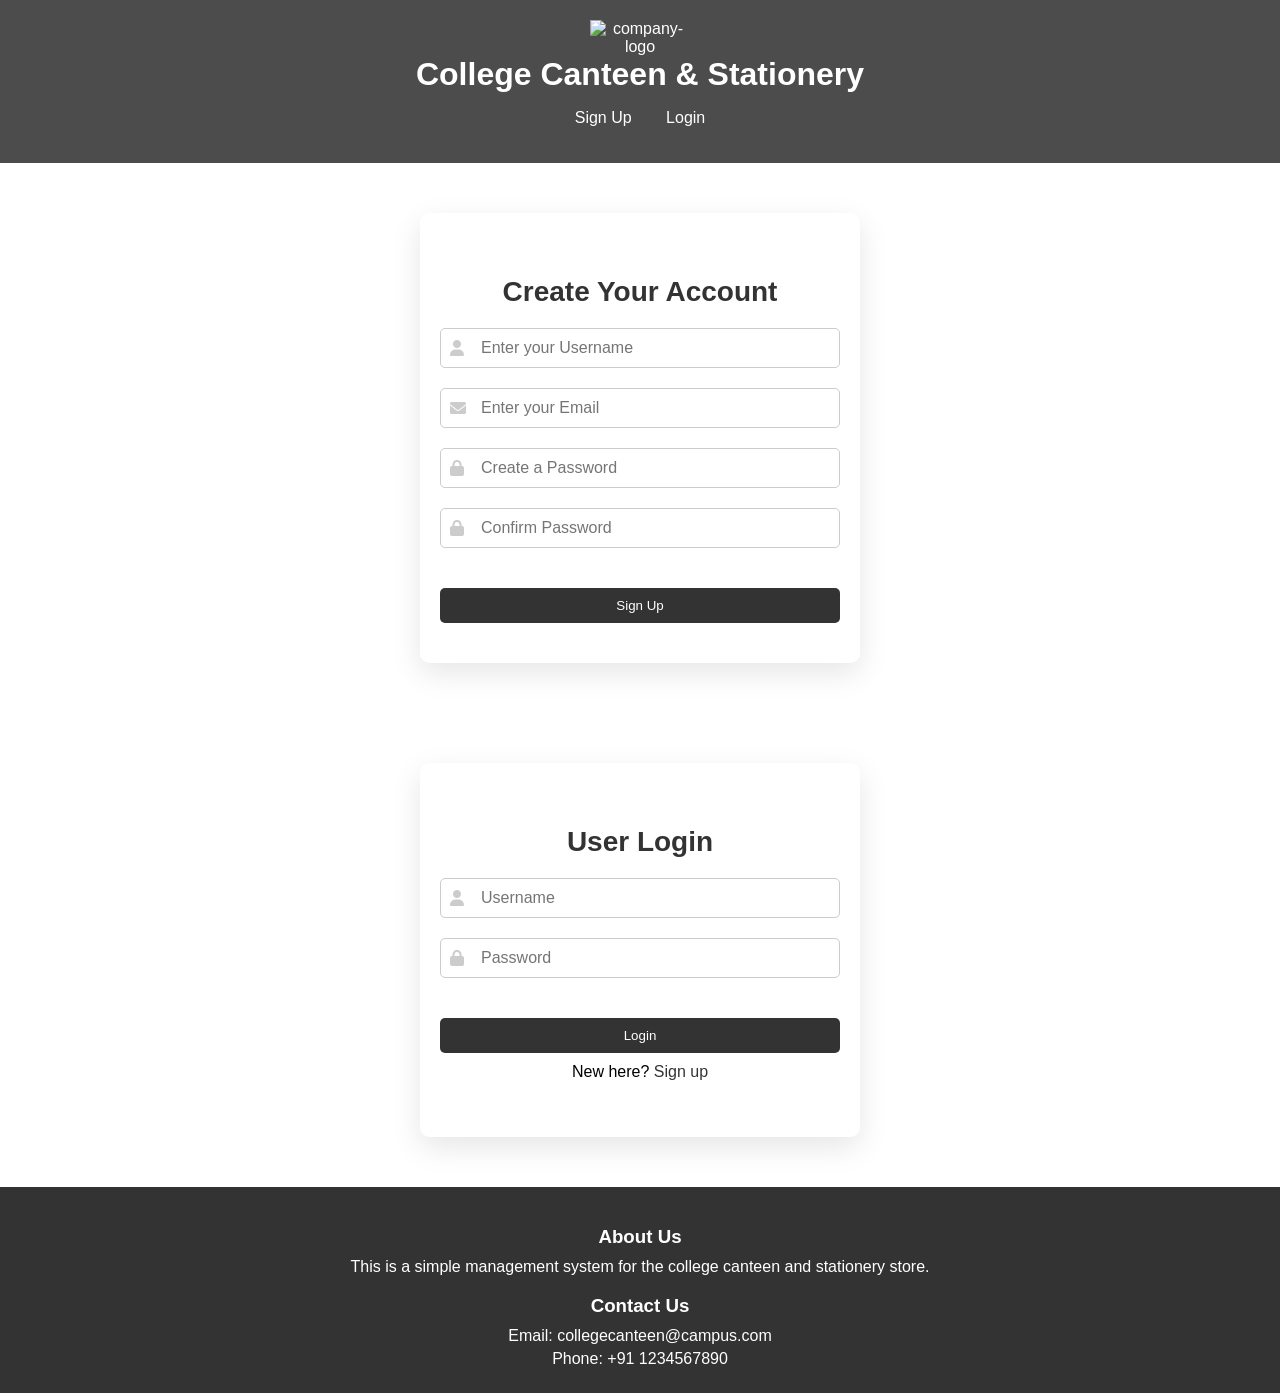
==== index.html @ ccd3e04f "Update and rename signup.html to index.html" ====
<!DOCTYPE html>
<html lang="en">
<head>
    <meta charset="UTF-8">
    <meta name="viewport" content="width=device-width, initial-scale=1.0">
    <title>College Canteen & Stationery Management</title>
    <link rel="stylesheet" href="style1.css">
    <link rel="icon" href="https://encrypted-tbn0.gstatic.com/images?q=tbn:ANd9GcRDwnjlEmvjpPmnCBDVW8GrOvTvxtNSh2pwqQ&s">
    <link rel="stylesheet" href="https://cdnjs.cloudflare.com/ajax/libs/font-awesome/6.0.0-beta3/css/all.min.css"> <!-- Font Awesome -->
</head>
<body style="background-image: url('https://i.pinimg.com/originals/fc/ce/2f/fcce2f5b5b6fe163916a7e396e2c540f.jpg'); background-size: cover;
background-position: fit;
background-repeat: no-repeat;
margin: 0;
font-family: Arial, sans-serif;
height: auto;">




    <header>
        <img src="https://png.pngtree.com/png-vector/20210122/ourmid/pngtree-vintage-style-logo-for-canteen-garage-workshop-with-gear-wrench-spoon-png-image_2782459.jpg" alt="company-logo" id="logo">
        <div class="navbar">
            <h1>College Canteen & Stationery</h1>
            <nav>
                <ul>
                    <li><a href="#signup">Sign Up</a></li>
                    <li><a href="#login">Login</a></li>
                </ul>
            </nav>
        </div>
    </header>

    <!-- Sign Up Form -->
    <section id="signup">
        <h2>Create Your Account</h2>
        <form id="signup-form">
            <div class="input-container">
                <input type="text" placeholder="Enter your Username" required>
                <i class="icon fa fa-user"></i>
            </div>
            <div class="input-container">
                <input type="email" placeholder="Enter your Email" required>
                <i class="icon fa fa-envelope"></i>
            </div>
            <div class="input-container">
                <input type="password" placeholder="Create a Password" required>
                <i class="icon fa fa-lock"></i>
            </div>
            <div class="input-container">
                <input type="password" placeholder="Confirm Password" required>
                <i class="icon fa fa-lock"></i>
            </div>
            <button type="submit">Sign Up</button>
        </form>
    </section>

    <!-- Login Form -->
    <section id="login">
        <h2>User Login</h2>
        <form id="login-form">
            <div class="input-container">
                <input type="text" placeholder="Username" required>
                <i class="icon fa fa-user"></i>
            </div>
            <div class="input-container">
                <input type="password" placeholder="Password" required>
                <i class="icon fa fa-lock"></i>
            </div>
            <button type="submit">Login</button>
        </form>
        <p id="login-message">New here? <a href="#signup">Sign up</a></p>
    </section>

    <footer>
        <div id="about">
            <h3>About Us</h3>
            <p>This is a simple management system for the college canteen and stationery store.</p>
        </div>
        <div id="contact">
            <h3>Contact Us</h3>
            <p>Email: collegecanteen@campus.com</p>
            <p>Phone: +91 1234567890</p>
        </div>
    </footer>
    <script src="script2.js"></script>
</body>
</html>
---- style1.css ----
/* General Styles */
body {
    background-image: url('https://i.pinimg.com/originals/fc/ce/2f/fcce2f5b5b6fe163916a7e396e2c540f.jpg'); /* Add a suitable image */
    background-size: cover; /* Ensure the image covers the entire background */
    font-family: Arial, sans-serif;
    margin: 0;
    padding: 0;
    box-sizing: border-box;
    height: 100vh;
    display: flex;
    flex-direction: column;
    background-size: cover;
    transition: background-color 0.3s ease;
}



#logo{
    max-width: 100px;
    height:auto;
}

header {
    background-color: rgba(0, 0, 0, 0.7);
    color: white;
    padding: 20px;
    text-align: center;
}

header h1 {
    margin: 0;
}

.navbar nav ul {
    list-style: none;
    padding: 0;
    text-align: center;
}

.navbar nav ul li {
    display: inline;
    margin: 0 15px;
}

.navbar nav ul li a {
    color: white;
    text-decoration: none;
    font-size: 16px;
    transition: color 0.3s ease;
}

.navbar nav ul li a:hover {
    color: #ff9800;  /* Color change on hover */
}

/* Sign Up & Login Section */
#signup, #login {
    background: rgba(255, 255, 255, 0.9);
    padding: 40px 20px;
    border-radius: 10px;
    box-shadow: 0 10px 30px rgba(0, 0, 0, 0.1);
    width: 90%;
    max-width: 400px;
    margin: 50px auto;
    text-align: center;
    transition: transform 0.3s ease;
}

#signup:hover, #login:hover {
    transform: translateY(-10px);  /* Slight lift effect on hover */
}

#signup h2, #login h2 {
    font-size: 28px;
    margin-bottom: 20px;
    color: #333;
}

.input-container {
    position: relative;
    margin-bottom: 20px;
}

.input-container input {
    width: 100%;
    padding: 10px 40px;
    font-size: 16px;
    border: 1px solid #ccc;
    border-radius: 5px;
    box-sizing: border-box;
    transition: border-color 0.3s ease, box-shadow 0.3s ease;
}

.input-container input:focus {
    border-color: #ff9800;  /* Orange border when focused */
    box-shadow: 0 0 8px rgba(255, 152, 0, 0.5);  /* Glow effect */
}

.input-container .icon {
    position: absolute;
    left: 10px;
    top: 50%;
    transform: translateY(-50%);
    color: #ccc;
}

button {
    width: 100%;
    padding: 10px;
    background-color: #333;
    color: white;
    border: none;
    border-radius: 5px;
    cursor: pointer;
    transition: background-color 0.3s ease, transform 0.2s ease;
}

button:hover {
    background-color: #ff9800;  /* Change to orange */
    transform: translateY(-3px);  /* Slight lift effect */
}

#login-message {
    text-align: center;
    margin-top: 10px;
}

#login-message a {
    text-decoration: none;
    color: #333;
    transition: color 0.3s ease;
}

#login-message a:hover {
    color: #ff9800;  /* Change link color on hover */
}

/* Menu Grid */
.menu-grid, .stationery-grid {
    display: grid;
    grid-template-columns: repeat(auto-fit, minmax(250px, 1fr));
    gap: 20px;
    padding: 20px;
}

.menu-item, .stationery-item {
    background-color: white;
    padding: 15px;
    border-radius: 8px;
    box-shadow: 0 4px 10px rgba(0, 0, 0, 0.1);
    text-align: center;
    transition: transform 0.3s ease, box-shadow 0.3s ease;
}

.menu-item:hover, .stationery-item:hover {
    transform: translateY(-10px);  /* Slight lift effect */
    box-shadow: 0 6px 20px rgba(0, 0, 0, 0.2);  /* Stronger shadow on hover */
}

.menu-item img, .stationery-item img {
    width: 100%;
    height: auto;
    max-height: 150px;
    object-fit: contain;
    border-radius: 8px;
    transition: transform 0.3s ease;
}

.menu-item img:hover, .stationery-item img:hover {
    transform: scale(1.1);  /* Slight zoom effect on hover */
}

/* General Styles */
body {
    font-family: Arial, sans-serif;
    margin: 0;
    padding: 0;
    box-sizing: border-box;
    height: 100vh;
    display: flex;
    flex-direction: column;
    background: url('https://th.bing.com/th/id/R.605e083ae5d9bcea8090dfbca25b4053?rik=NDLuf%2bhu07Uc9w&riu=http%3a%2f%2fwww.baltana.com%2ffiles%2fwallpapers-5%2fLight-Background-HD-Wallpapers-16374.jpg&ehk=H9FObhincAoI2eMohn8bj9jwQnY%2b%2ff0OLWQ8JuLjyc0%3d&risl=&pid=ImgRaw&r=0') no-repeat center center fixed;
    background-size: cover;
    transition: background-color 0.3s ease;
}
#cart-section {
    margin: 25px auto;
    width: 100%;
    max-width: 400px;
    background-color: white;
    padding: 15px;
    box-shadow: 0 2px 5px rgba(0, 0, 0, 0.2);
    border-radius: 8px;
    border: 1px solid #ddd;
}

#cart-section h2 {
    text-align: center;
    margin-bottom: 10px;
    font-size: 22px;
}

.cart-item {
    display: flex;
    justify-content: space-between;
    padding: 8px 0;
    border-bottom: 1px solid #f0f0f0;
}

.cart-item:last-child {
    border-bottom: none;
}

.cart-item .item-name {
    font-size: 16px;
    font-weight: 500;
}

.cart-item .item-price {
    font-size: 16px;
    font-weight: 500;
    color: #333;
}

.cart-total {
    display: flex;
    justify-content: space-between;
    font-size: 18px;
    font-weight: bold;
    margin: 10px 0;
    padding: 8px 0;
    border-top: 2px solid #ddd;
}

#cart-section button.proceed {
    width: 100%;
    padding: 10px 0;
    background-color: #4CAF50;
    color: white;
    border: none;
    border-radius: 5px;
    font-weight: bold;
    cursor: pointer;
    text-align: center;
    margin-top: 10px;
}

#cart-section button.proceed:hover {
    opacity: 0.9;
}


/* Cart Modal Styling */
#cart-modal {
    background-color: white;
    padding: 20px;
    border-radius: 8px;
    box-shadow: 0 4px 10px rgba(0, 0, 0, 0.2);
    max-width: 700px;
    width: 80%;
    margin: 0 auto;
    position: fixed;
    top: 50%;
    left: 50%;
    transform: translate(-50%, -50%);
    display: none;
    overflow-y: auto;
    text-align: center;
}

#cart-items .cart-item {
    display: flex;
    justify-content: space-between;
    margin: 10px 0;
    padding: 10px;
    border-bottom: 1px solid #ddd;
}

.cart-item img {
    width: 50px;
    height: 50px;
    object-fit: cover;
    border-radius: 5px;
}

.cart-item .item-details {
    flex-grow: 1;
    margin-left: 10px;
}

.cart-item .item-details h3 {
    margin: 0;
}

.cart-item .item-details p {
    margin: 5px 0;
    font-size: 14px;
}

.cart-item .price {
    font-weight: bold;
    color: #ff9800;
}

#payment-section {
    margin: 20px auto;
    width: 100%;
    max-width: 400px;
    background-color: white;
    padding: 15px;
    box-shadow: 0 2px 5px rgba(0, 0, 0, 0.2);
    border-radius: 8px;
    border: 1px solid #ddd;
}

#payment-section h2 {
    text-align: center;
    margin-bottom: 10px;
    font-size: 22px;
}

.payment-option {
    display: flex;
    align-items: center;
    padding: 5px 0;
    border-bottom: 1px solid #f0f0f0;
}

.payment-option:last-child {
    border-bottom: none;
}

.payment-option input[type="radio"] {
    margin-right: 8px;
}

.payment-option label {
    flex-grow: 1;
    font-size: 16px;
    font-weight: 500;
}

#payment-form button {
    margin-top: 15px;
    width: 100%;
    padding: 10px 0;
    border: none;
    border-radius: 5px;
    font-weight: bold;
    cursor: pointer;
    text-align: center;
}

#payment-form button[type="submit"] {
    background-color: #4CAF50;
    color: white;
}

#payment-form button.cancel {
    background-color: #333;
    color: white;
}

#payment-form button:hover {
    opacity: 0.9;
}

#payment-modal {
    background-color: white;
    padding: 20px;
    border-radius: 8px;
    box-shadow: 0 4px 10px rgba(0, 0, 0, 0.2);
    max-width: 400px;
    width: 80%;
    margin: 0 auto;
    position: fixed;
    top: 50%;
    left: 50%;
    transform: translate(-50%, -50%);
    display: none;
    text-align: center;
}

#payment-modal form {
    margin: 20px 0;
}

#payment-modal div {
    margin-bottom: 10px;
}

/* Order Summary Styling */
#order-summary {
    background-color: white;
    padding: 20px;
    border-radius: 8px;
    box-shadow: 0 4px 10px rgba(0, 0, 0, 0.2);
    width: 80%;
    max-height: 80vh; /* Ensure it doesn't exceed 80% of the viewport height */
    margin: 0 auto;
    position: fixed;
    top: 50%;
    left: 50%;
    transform: translate(-50%, -50%);
    display: none;
    overflow-y: auto; /* Allow vertical scrolling */
    text-align: center;
}


#order-items .order-item {
    display: flex;
    justify-content: space-between;
    margin: 10px 0;
    padding: 10px;
    border-bottom: 1px solid #ddd;
}

.order-item img {
    width: 50px;
    height: 50px;
    object-fit: cover;
    border-radius: 5px;
}

.order-item .item-details {
    flex-grow: 1;
    margin-left: 10px;
}

.order-item .item-details h3 {
    margin: 0;
}

.order-item .item-details p {
    margin: 5px 0;
    font-size: 14px;
}

button {
    margin-top: 20px;
    padding: 10px;
    background-color: #333;
    color: white;
    border: none;
    border-radius: 5px;
    cursor: pointer;
}

button:hover {
    background-color: #ff9800;  /* Change to orange */
}


/* Other Styles */
footer {
    background-color: rgba(0, 0, 0, 0.8);
    color: white;
    padding: 20px 0;
    text-align: center;
}

footer h3 {
    margin-bottom: 10px;
}

footer p {
    margin: 5px 0;
}


.cart-item {
    display: flex;
    align-items: center;
    justify-content: space-between;
    background: #f0f0f0;
    padding: 10px;
    margin-bottom: 10px;
    border-radius: 5px;
}

.cart-item-image {
    width: 100px;
    height: 100px;
    object-fit: cover;
    border-radius: 5px;
    margin-right: 15px;
}

.item-details {
    flex: 1;
}

.quantity-control {
    display: flex;
    align-items: center;
    gap: 5px;
}

.quantity-control button {
    background: #007bff;
    color: white;
    border: none;
    padding: 5px 10px;
    cursor: pointer;
    border-radius: 3px;
}

.quantity-control button:hover {
    background: #0056b3;
}

.quantity {
    width: 40px;
    text-align: center;
}

.remove {
    background: #ff4d4d;
    color: white;
    border: none;
    padding: 5px 10px;
    cursor: pointer;
    border-radius: 3px;
}

.remove:hover {
    background: #cc0000;
}

.total {
    font-weight: bold;
    margin-left: 20px;
}
#whatsapp-btn {
    display: inline-block;
    background-color: #25D366;
    color: white;
    font-size: 16px;
    padding: 10px 20px;
    border: none;
    border-radius: 5px;
    cursor: pointer;
    text-align: center;
}

#whatsapp-btn:hover {
    background-color: #1DA851;
}


/* Layout for the WhatsApp message button */
#whatsapp-div {
    text-align: left;
    margin-top: 20px;
}

#whatsapp-div a {
    text-decoration: none; /* Remove underline from link */
}
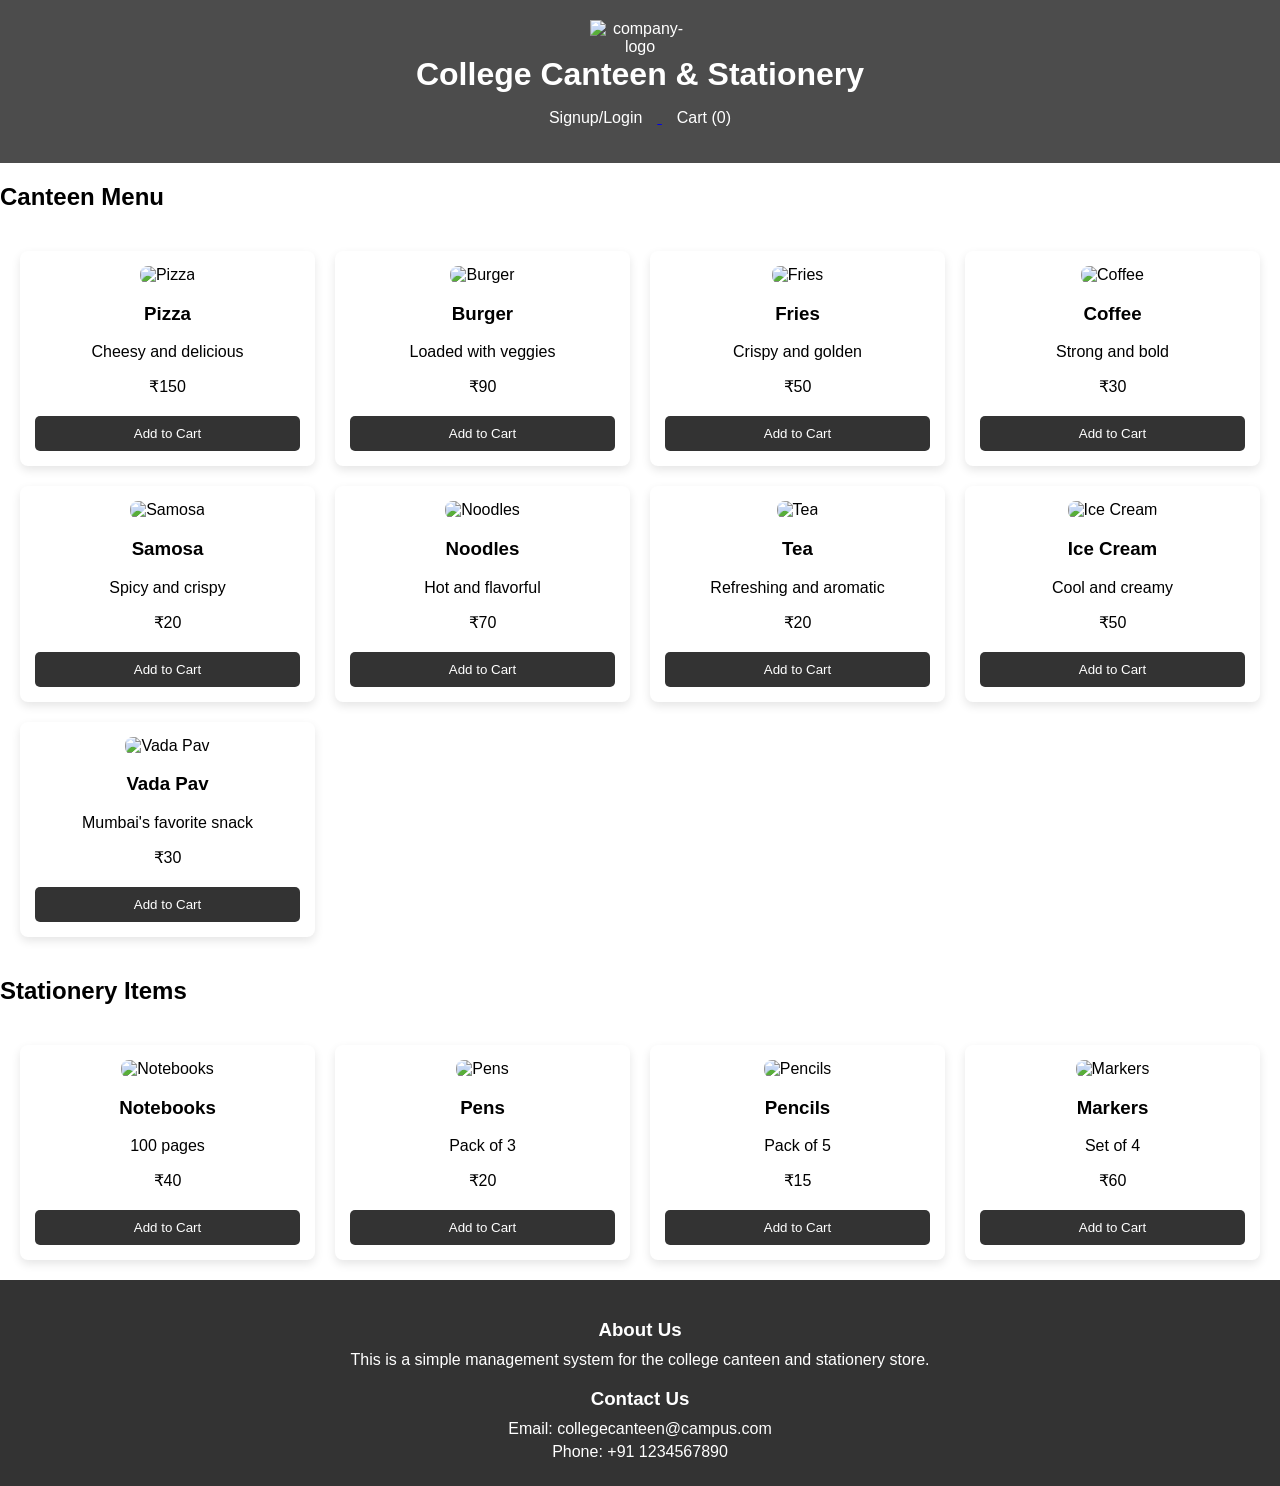
==== commit 600ce152: "Update and rename fwd.html to index.html" ====
--- a/index.html
+++ b/index.html
@@ -8,69 +8,153 @@
     <link rel="icon" href="https://encrypted-tbn0.gstatic.com/images?q=tbn:ANd9GcRDwnjlEmvjpPmnCBDVW8GrOvTvxtNSh2pwqQ&s">
     <link rel="stylesheet" href="https://cdnjs.cloudflare.com/ajax/libs/font-awesome/6.0.0-beta3/css/all.min.css"> <!-- Font Awesome -->
 </head>
-<body style="background-image: url('https://i.pinimg.com/originals/fc/ce/2f/fcce2f5b5b6fe163916a7e396e2c540f.jpg'); background-size: cover;
-background-position: fit;
-background-repeat: no-repeat;
-margin: 0;
-font-family: Arial, sans-serif;
-height: auto;">
+<body style="margin: 0; font-family: Arial, sans-serif; height: auto; position: relative;">
 
+    <!-- Transparent Image with Overlay -->
+    <div style="
+        position: absolute;
+        top: 0;
+        left: 0;
+        width: 100%;
+        height: 100%;
+        background-image: url('https://plus.unsplash.com/premium_photo-1663050786427-8d71c177946c?q=80&w=1470&auto=format&fit=crop&ixlib=rb-4.0.3&ixid=M3wxMjA3fDB8MHxwaG90by1wYWdlfHx8fGVufDB8fHx8fA%3D%3D');
+        background-size: cover;
+        background-position: center;
+        background-repeat: no-repeat;
+        z-index: -1;
+        filter: brightness(50%); /* Dim the image */
+    "></div>
 
-
-
+    <div style="
+        position: absolute;
+        top: 0;
+        left: 0;
+        width: 100%;
+        height: 100%;
+        background-color: rgba(255, 255, 255, 0.5); /* Add a semi-transparent white overlay */
+        z-index: -2;
+    "></div>
     <header>
         <img src="https://png.pngtree.com/png-vector/20210122/ourmid/pngtree-vintage-style-logo-for-canteen-garage-workshop-with-gear-wrench-spoon-png-image_2782459.jpg" alt="company-logo" id="logo">
         <div class="navbar">
             <h1>College Canteen & Stationery</h1>
             <nav>
                 <ul>
-                    <li><a href="#signup">Sign Up</a></li>
-                    <li><a href="#login">Login</a></li>
+                    <li><a href="signup.html">Signup/Login</li>
+                    <li><a href="javascript:void(0);" onclick="viewCart()">Cart (<span id="cart-count">0</span>)</a></li>
                 </ul>
             </nav>
         </div>
     </header>
+    <div id="home-page" >
+        <section id="canteen">
+            <h2>Canteen Menu</h2>
+<!-- Menu Grid with Items -->
+<div class="menu-grid">
+    <div class="menu-item">
+        <img src="https://encrypted-tbn0.gstatic.com/images?q=tbn:ANd9GcTDmyefD8KZcSFkgJHj6cUEjUs-B3Q_hz5AWndA27DWVh2nLsM7rfao1zw&s.jpg" alt="Pizza">
+        <h3>Pizza</h3>
+        <p>Cheesy and delicious</p>
+        <span class="price">₹150</span>
+        <button onclick="addToCart('Pizza', 150, 'https://1tsp.in/wp-content/uploads/2021/07/image-1.jpg')">Add to Cart</button>
+    </div>
+    <div class="menu-item">
+        <img src="https://www.allrecipes.com/thmb/5JVfA7MxfTUPfRerQMdF-nGKsLY=/1500x0/filters:no_upscale():max_bytes(150000):strip_icc()/25473-the-perfect-basic-burger-DDMFS-4x3-56eaba3833fd4a26a82755bcd0be0c54.jpg" alt="Burger">
+        <h3>Burger</h3>
+        <p>Loaded with veggies</p>
+        <span class="price">₹90</span>
+        <button onclick="addToCart('Burger', 90, 'https://www.allrecipes.com/thmb/5JVfA7MxfTUPfRerQMdF-nGKsLY=/1500x0/filters:no_upscale():max_bytes(150000):strip_icc()/25473-the-perfect-basic-burger-DDMFS-4x3-56eaba3833fd4a26a82755bcd0be0c54.jpg')">Add to Cart</button>
+    </div>
+    <div class="menu-item">
+        <img src="https://www.indianhealthyrecipes.com/wp-content/uploads/2021/04/french-fries-recipe.jpg" alt="Fries">
+        <h3>Fries</h3>
+        <p>Crispy and golden</p>
+        <span class="price">₹50</span>
+        <button onclick="addToCart('Fries', 50, 'https://www.indianhealthyrecipes.com/wp-content/uploads/2021/04/french-fries-recipe.jpg')">Add to Cart</button>
+    </div>
+    <div class="menu-item">
+        <img src="https://images.immediate.co.uk/production/volatile/sites/30/2020/08/flat-white-3402c4f.jpg" alt="Coffee">
+        <h3>Coffee</h3>
+        <p>Strong and bold</p>
+        <span class="price">₹30</span>
+        <button onclick="addToCart('Coffee', 30, 'https://images.immediate.co.uk/production/volatile/sites/30/2020/08/flat-white-3402c4f.jpg')">Add to Cart</button>
+    </div>
 
-    <!-- Sign Up Form -->
-    <section id="signup">
-        <h2>Create Your Account</h2>
-        <form id="signup-form">
-            <div class="input-container">
-                <input type="text" placeholder="Enter your Username" required>
-                <i class="icon fa fa-user"></i>
+    <!-- Additional Items -->
+    <div class="menu-item">
+        <img src="https://th.bing.com/th/id/OIP.qHJIzQ-WXnx8QZBmQRaPHQHaE3?w=258&h=180&c=7&r=0&o=5&dpr=1.3&pid=1.7" alt="Samosa">
+        <h3>Samosa</h3>
+        <p>Spicy and crispy</p>
+        <span class="price">₹20</span>
+        <button onclick="addToCart('Samosa', 20, 'https://th.bing.com/th/id/OIP.qHJIzQ-WXnx8QZBmQRaPHQHaE3?w=258&h=180&c=7&r=0&o=5&dpr=1.3&pid=1.7')">Add to Cart</button>
+    </div>
+    <div class="menu-item">
+        <img src="https://th.bing.com/th/id/OIP.bAi4BAmtk6OyVLcGA1fu0wHaHa?w=235&h=180&c=7&r=0&o=5&dpr=1.3&pid=1.7" alt="Noodles">
+        <h3>Noodles</h3>
+        <p>Hot and flavorful</p>
+        <span class="price">₹70</span>
+        <button onclick="addToCart('Noodles', 70, 'https://th.bing.com/th/id/OIP.bAi4BAmtk6OyVLcGA1fu0wHaHa?w=235&h=180&c=7&r=0&o=5&dpr=1.3&pid=1.7')">Add to Cart</button>
+    </div>
+    <div class="menu-item">
+        <img src="https://yourlivewelljourney.com/wp-content/uploads/2019/09/homemade-yogi-tea.jpeg" alt="Tea">
+        <h3>Tea</h3>
+        <p>Refreshing and aromatic</p>
+        <span class="price">₹20</span>
+        <button onclick="addToCart('Tea', 20, 'https://yourlivewelljourney.com/wp-content/uploads/2019/09/homemade-yogi-tea.jpeg')">Add to Cart</button>
+    </div>
+    <div class="menu-item">
+        <img src="http://ts3.mm.bing.net/th?id=OIP.oodX9dbBMc6NmyQJojAD9gAAAA&pid=15.1" alt="Ice Cream">
+        <h3>Ice Cream</h3>
+        <p>Cool and creamy</p>
+        <span class="price">₹50</span>
+        <button onclick="addToCart('Ice Cream', 50, 'http://ts3.mm.bing.net/th?id=OIP.oodX9dbBMc6NmyQJojAD9gAAAA&pid=15.1')">Add to Cart</button>
+    </div>
+    <div class="menu-item">
+        <img src="https://vanitascorner.com/wp-content/uploads/2020/10/Vada-Pav.jpg" alt="Vada Pav">
+        <h3>Vada Pav</h3>
+        <p>Mumbai's favorite snack</p>
+        <span class="price">₹30</span>
+        <button onclick="addToCart('Vada Pav', 30, 'https://vanitascorner.com/wp-content/uploads/2020/10/Vada-Pav.jpg')">Add to Cart</button>
+    </div>
+</div>   
+        </section>
+
+        <section id="stationery">
+            <h2>Stationery Items</h2>
+            <div class="stationery-grid">
+                <div class="stationery-item">
+                    <img src="https://i.etsystatic.com/18836762/r/il/20897e/3571286260/il_570xN.3571286260_6hxn.jpg" alt="Notebooks">
+                    <h3>Notebooks</h3>
+                    <p>100 pages</p>
+                    <span class="price">₹40</span>
+                    <button onclick="addToCart('Notebooks', 40, 'https://i.etsystatic.com/18836762/r/il/20897e/3571286260/il_570xN.3571286260_6hxn.jpg')">Add to Cart</button>
+                </div>
+                <div class="stationery-item">
+                    <img src="https://m.media-amazon.com/images/I/81Lsd5CQqFL.jpg" alt="Pens">
+                    <h3>Pens</h3>
+                    <p>Pack of 3</p>
+                    <span class="price">₹20</span>
+                    <button onclick="addToCart('Pens', 20, 'https://m.media-amazon.com/images/I/81Lsd5CQqFL.jpg')">Add to Cart</button>
+                </div>
+                <div class="stationery-item">
+                    <img src="https://5.imimg.com/data5/RA/PD/MY-46995586/color-pencils.jpg" alt="Pencils">
+                    <h3>Pencils</h3>
+                    <p>Pack of 5</p>
+                    <span class="price">₹15</span>
+                    <button onclick="addToCart('Pencils', 15, 'https://5.imimg.com/data5/RA/PD/MY-46995586/color-pencils.jpg')">Add to Cart</button>
+                </div>
+                <div class="stationery-item">
+                    <img src="https://m.media-amazon.com/images/I/61C+GFM-l+L.jpg" alt="Markers">
+                    <h3>Markers</h3>
+                    <p>Set of 4</p>
+                    <span class="price">₹60</span>
+                    <button onclick="addToCart('Markers', 60, 'https://m.media-amazon.com/images/I/61C+GFM-l+L.jpg')">Add to Cart</button>
+                </div>
             </div>
-            <div class="input-container">
-                <input type="email" placeholder="Enter your Email" required>
-                <i class="icon fa fa-envelope"></i>
-            </div>
-            <div class="input-container">
-                <input type="password" placeholder="Create a Password" required>
-                <i class="icon fa fa-lock"></i>
-            </div>
-            <div class="input-container">
-                <input type="password" placeholder="Confirm Password" required>
-                <i class="icon fa fa-lock"></i>
-            </div>
-            <button type="submit">Sign Up</button>
-        </form>
-    </section>
+        </section>
+    </div>
 
-    <!-- Login Form -->
-    <section id="login">
-        <h2>User Login</h2>
-        <form id="login-form">
-            <div class="input-container">
-                <input type="text" placeholder="Username" required>
-                <i class="icon fa fa-user"></i>
-            </div>
-            <div class="input-container">
-                <input type="password" placeholder="Password" required>
-                <i class="icon fa fa-lock"></i>
-            </div>
-            <button type="submit">Login</button>
-        </form>
-        <p id="login-message">New here? <a href="#signup">Sign up</a></p>
-    </section>
+
 
     <footer>
         <div id="about">
@@ -83,6 +167,9 @@
             <p>Phone: +91 1234567890</p>
         </div>
     </footer>
+
     <script src="script2.js"></script>
 </body>
 </html>
+
+
